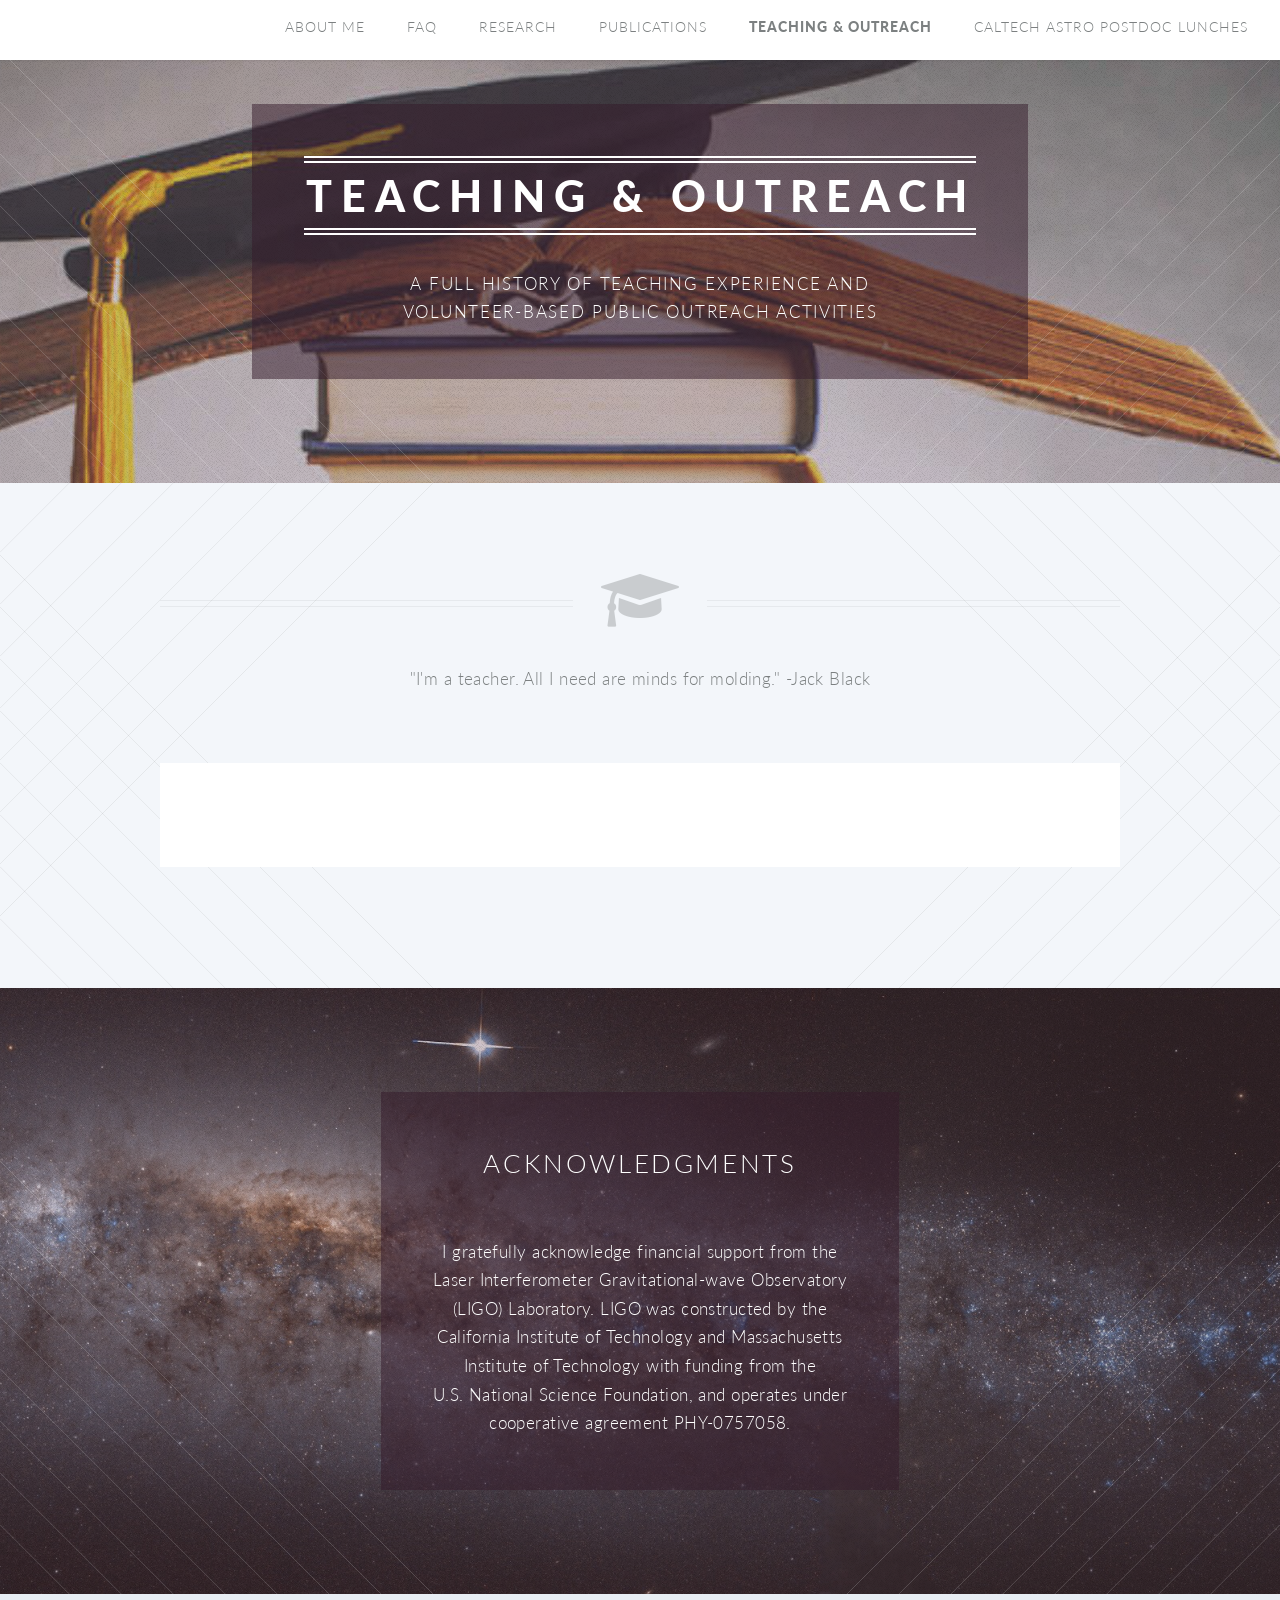
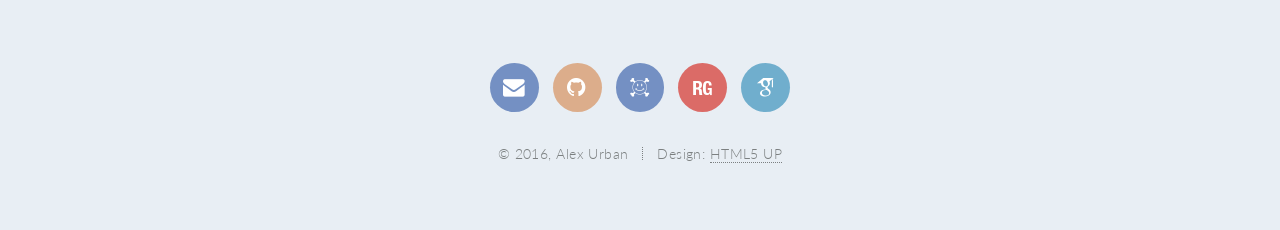
==== cv.html @ 31d5a5d3 "Renaming CV tab to Teaching & Outreach; a few other minor edits" ====
<!DOCTYPE HTML>
<!--
Twenty by HTML5 UP
html5up.net | @n33co
Free for personal and commercial use under the CCA 3.0 license (html5up.net/license)
-->
<html>
<head>
	<title>Alex L. Urban</title>
	<meta http-equiv="content-type" content="text/html; charset=utf-8" />
	<meta name="description" content="" />
	<meta name="keywords" content="" />
	<!--[if lte IE 8]><script src="css/ie/html5shiv.js"></script><![endif]-->
	<script src="js/jquery.min.js"></script>
	<script src="js/jquery.dropotron.min.js"></script>
	<script src="js/jquery.scrolly.min.js"></script>
	<script src="js/jquery.scrollgress.min.js"></script>
	<script src="js/skel.min.js"></script>
	<script src="js/skel-layers.min.js"></script>
	<script src="js/init.js"></script>
	<script src="js/main.js"></script>
	<script src="js/modernizr.js"></script>
	<noscript>
		<link rel="stylesheet" href="css/skel.css" />
		<link rel="stylesheet" href="css/style.css" />
		<link rel="stylesheet" href="css/style-wide.css" />
		<link rel="stylesheet" href="css/style-noscript.css" />
	</noscript>
<!--[if lte IE 8]><link rel="stylesheet" href="css/ie/v8.css" /><![endif]-->
<!--[if lte IE 9]><link rel="stylesheet" href="css/ie/v9.css" /><![endif]-->
</head>
<body class="index">

	<!-- Header -->
	<header id="header" style="height: 60px" class="alt">
	<!-- <h1 id="logo"><a href="index.html">Twenty <span>by HTML5 UP</span></a></h1>-->
	<!-- <h1 id="logo"><a href="index.html">Dr. Stephen Taylor</a></h1> -->

		<nav id="nav">
			<ul>
				<li><a href="index.html">About Me</a></li>
				<li><a href="faq.html">FAQ</a></li>
				<li><a href="research.html">Research</a></li>
				<li><a href="publications.html">Publications</a></li>
				<li class="current"><a href="cv.html">Teaching & Outreach</a></li>
				<li><a href="postdoclunch.html">Caltech Astro Postdoc Lunches</a></li>
			</ul>
		</nav>
	</header>

	<!-- Banner -->
	<section id="banner_cv">
		<div class="inner">
			<header>
				<h2>Teaching & Outreach</h2>
			</header>
            <br>
			<p>A full history of teaching experience and</p>
            <p>volunteer-based public outreach activities</p>
		</div>
	</section>


	<article id="main">
		<header class="special container">
			<span class="icon fa-graduation-cap"></span>
			<p><i>"I'm a teacher. All I need are minds for molding."</i> -Jack Black</p>
			<!--<p>A PDF copy of my CV can be downloaded below.</p>-->
		</header>
		
		<section class="wrapper style4 container">
			<div class="content">
			</div>
		</section>
	</article>


	<!-- <section class="wrapper style4 special container"> -->
	<!-- <div class="row 100%"> -->
	<section id="banner">
		<div class="inner">
			<h2>Acknowledgments</h2>
			<br> I gratefully acknowledge financial support from the
			<br> Laser Interferometer Gravitational-wave Observatory
			<br> (LIGO) Laboratory. LIGO was constructed by the
			<br> California Institute of Technology and Massachusetts
			<br> Institute of Technology with funding from the 
			<br> U.S. National Science Foundation, and operates under
			<br> cooperative agreement PHY-0757058.
		</div>
	</section>


	<!-- Footer -->
	<footer id="footer">

		<ul class="icons">
			<li><a
				href="mailto:aurban@ligo.caltech.edu"
				class="icon circle fa-envelope"><span class="label">Email</span></a></li>

			<li><a
				href="https://github.com/alurban"
				class="icon circle fa-github"><span class="label">Github</span></a></li>

			<li><a
				href="http://arxiv.org/find/all/1/OR+OR+au:+urban_alex_l+au:+urban_a_l+au:+urban_alex/0/1/0/all/0/1"
				class="icon2 circle ai-arxiv"><span class="label">arXiv</span></a></li>

			<li><a
				href="https://www.researchgate.net/profile/Alex_Urban2"
				class="icon2 circle ai-researchgate"><span
				class="label">Research Gate</span></a></li>

			<li><a
				href="https://scholar.google.com/scholar?q=Urban%2C+Alex+L.%3B+LIGO%3B+iPTF14yb&btnG=&hl=en&as_sdt=0%2C5"
				class="icon2 circle ai-google-scholar"><span
				class="label">Google Scholar</span></a></li>

		</ul>

		<ul class="copyright">
			<li>&copy; 2016, Alex Urban</li><li>Design: <a href="http://html5up.net">HTML5 UP</a></li>
		</ul>

	</footer>

</body>
</html>
---- css/skel.css ----
/* Resets (http://meyerweb.com/eric/tools/css/reset/ | v2.0 | 20110126 | License: none (public domain)) */

	html,body,div,span,applet,object,iframe,h1,h2,h3,h4,h5,h6,p,blockquote,pre,a,abbr,acronym,address,big,cite,code,del,dfn,em,img,ins,kbd,q,s,samp,small,strike,strong,sub,sup,tt,var,b,u,i,center,dl,dt,dd,ol,ul,li,fieldset,form,label,legend,table,caption,tbody,tfoot,thead,tr,th,td,article,aside,canvas,details,embed,figure,figcaption,footer,header,hgroup,menu,nav,output,ruby,section,summary,time,mark,audio,video{margin:0;padding:0;border:0;font-size:100%;font:inherit;vertical-align:baseline;}article,aside,details,figcaption,figure,footer,header,hgroup,menu,nav,section{display:block;}body{line-height:1;}ol,ul{list-style:none;}blockquote,q{quotes:none;}blockquote:before,blockquote:after,q:before,q:after{content:'';content:none;}table{border-collapse:collapse;border-spacing:0;}body{-webkit-text-size-adjust:none}

/* Box Model */

	*, *:before, *:after {
		-moz-box-sizing: border-box;
		-webkit-box-sizing: border-box;
		box-sizing: border-box;
	}

/* Container */

	.container {
		margin-left: auto;
		margin-right: auto;

		/* width: (containers) */
		width: 1200px;
	}

	/* Modifiers */

		/* 125% */
			.container.\31 25\25 {
				width: 100%;

				/* max-width: (containers * 1.25) */
				max-width: 1500px;

				/* min-width: (containers) */
				min-width: 1200px;
			}

		/* 75% */
			.container.\37 5\25 {

				/* width: (containers * 0.75) */
				width: 900px;

			}

		/* 50% */
			.container.\35 0\25 {

				/* width: (containers * 0.50) */
				width: 600px;

			}

		/* 25% */
			.container.\32 5\25 {

				/* width: (containers * 0.25) */
				width: 300px;

			}

/* Grid */

	.row {
		border-bottom: solid 1px transparent;
	}

	.row > * {
		float: left;
	}

	.row:after, .row:before {
		content: '';
		display: block;
		clear: both;
		height: 0;
	}

	.row.uniform > * > :first-child {
		margin-top: 0;
	}

	.row.uniform > * > :last-child {
		margin-bottom: 0;
	}

	/* Gutters */

		/* Normal */

			.row > * {
				/* padding: (gutters.horizontal) 0 0 (gutters.vertical) */
				padding: 40px 0 0 40px;
			}

			.row {
				/* margin: -(gutters.horizontal) 0 -1px -(gutters.vertical) */
				margin: -40px 0 -1px -40px;
			}

			.row.uniform > * {
				/* padding: (gutters.vertical) 0 0 (gutters.vertical) */
				padding: 40px 0 0 40px;
			}

			.row.uniform {
				/* margin: -(gutters.vertical) 0 -1px -(gutters.vertical) */
				margin: -40px 0 -1px -40px;
			}

		/* 200% */

			.row.\32 00\25 > * {
				/* padding: (gutters.horizontal) 0 0 (gutters.vertical) */
				padding: 80px 0 0 80px;
			}

			.row.\32 00\25 {
				/* margin: -(gutters.horizontal) 0 -1px -(gutters.vertical) */
				margin: -80px 0 -1px -80px;
			}

			.row.uniform.\32 00\25 > * {
				/* padding: (gutters.vertical) 0 0 (gutters.vertical) */
				padding: 80px 0 0 80px;
			}

			.row.uniform.\32 00\25 {
				/* margin: -(gutters.vertical) 0 -1px -(gutters.vertical) */
				margin: -80px 0 -1px -80px;
			}

		/* 150% */

			.row.\31 50\25 > * {
				/* padding: (gutters.horizontal) 0 0 (gutters.vertical) */
				padding: 60px 0 0 60px;
			}

			.row.\31 50\25 {
				/* margin: -(gutters.horizontal) 0 -1px -(gutters.vertical) */
				margin: -60px 0 -1px -60px;
			}

			.row.uniform.\31 50\25 > * {
				/* padding: (gutters.vertical) 0 0 (gutters.vertical) */
				padding: 60px 0 0 60px;
			}

			.row.uniform.\31 50\25 {
				/* margin: -(gutters.vertical) 0 -1px -(gutters.vertical) */
				margin: -60px 0 -1px -60px;
			}

		/* 50% */

			.row.\35 0\25 > * {
				/* padding: (gutters.horizontal) 0 0 (gutters.vertical) */
				padding: 20px 0 0 20px;
			}

			.row.\35 0\25 {
				/* margin: -(gutters.horizontal) 0 -1px -(gutters.vertical) */
				margin: -20px 0 -1px -20px;
			}

			.row.uniform.\35 0\25 > * {
				/* padding: (gutters.vertical) 0 0 (gutters.vertical) */
				padding: 20px 0 0 20px;
			}

			.row.uniform.\35 0\25 {
				/* margin: -(gutters.vertical) 0 -1px -(gutters.vertical) */
				margin: -20px 0 -1px -20px;
			}

		/* 25% */

			.row.\32 5\25 > * {
				/* padding: (gutters.horizontal) 0 0 (gutters.vertical) */
				padding: 10px 0 0 10px;
			}

			.row.\32 5\25 {
				/* margin: -(gutters.horizontal) 0 -1px -(gutters.vertical) */
				margin: -10px 0 -1px -10px;
			}

			.row.uniform.\32 5\25 > * {
				/* padding: (gutters.vertical) 0 0 (gutters.vertical) */
				padding: 10px 0 0 10px;
			}

			.row.uniform.\32 5\25 {
				/* margin: -(gutters.vertical) 0 -1px -(gutters.vertical) */
				margin: -10px 0 -1px -10px;
			}

		/* 0% */

			.row.\30 \25 > * {
				padding: 0;
			}

			.row.\30 \25 {
				margin: 0 0 -1px 0;
			}

	/* Cells */

		.\31 2u, .\31 2u\24 { width: 100%; clear: none; margin-left: 0; }
		.\31 1u, .\31 1u\24 { width: 91.6666666667%; clear: none; margin-left: 0; }
		.\31 0u, .\31 0u\24 { width: 83.3333333333%; clear: none; margin-left: 0; }
		.\39 u, .\39 u\24 { width: 75%; clear: none; margin-left: 0; }
		.\38 u, .\38 u\24 { width: 66.6666666667%; clear: none; margin-left: 0; }
		.\37 u, .\37 u\24 { width: 58.3333333333%; clear: none; margin-left: 0; }
		.\36 u, .\36 u\24 { width: 50%; clear: none; margin-left: 0; }
		.\35 u, .\35 u\24 { width: 41.6666666667%; clear: none; margin-left: 0; }
		.\34 u, .\34 u\24 { width: 33.3333333333%; clear: none; margin-left: 0; }
		.\33 u, .\33 u\24 { width: 25%; clear: none; margin-left: 0; }
		.\32 u, .\32 u\24 { width: 16.6666666667%; clear: none; margin-left: 0; }
		.\31 u, .\31 u\24 { width: 8.3333333333%; clear: none; margin-left: 0; }

		.\31 2u\24 + *,
		.\31 1u\24 + *,
		.\31 0u\24 + *,
		.\39 u\24 + *,
		.\38 u\24 + *,
		.\37 u\24 + *,
		.\36 u\24 + *,
		.\35 u\24 + *,
		.\34 u\24 + *,
		.\33 u\24 + *,
		.\32 u\24 + *,
		.\31 u\24 + * {
			clear: left;
		}

		.\-11u { margin-left: 91.6666666667% }
		.\-10u { margin-left: 83.3333333333% }
		.\-9u { margin-left: 75% }
		.\-8u { margin-left: 66.6666666667% }
		.\-7u { margin-left: 58.3333333333% }
		.\-6u { margin-left: 50% }
		.\-5u { margin-left: 41.6666666667% }
		.\-4u { margin-left: 33.3333333333% }
		.\-3u { margin-left: 25% }
		.\-2u { margin-left: 16.6666666667% }
		.\-1u { margin-left: 8.3333333333% }
---- css/style.css ----
@import url("academicons.css");
@import url("font-awesome.min.css");
@import url("http://fonts.googleapis.com/css?family=Lato:300,400,900");

/*
	Twenty by HTML5 UP
	html5up.net | @n33co
	Free for personal and commercial use under the CCA 3.0 license (html5up.net/license)
*/

/* Basic */

	body, #skel-layers-wrapper {
		background: #f3f6fa;
	}

	body.is-loading * {
		-moz-animation: none !important;
		-webkit-animation: none !important;
		-o-animation: none !important;
		-ms-animation: none !important;
		animation: none !important;
		-moz-transition: none !important;
		-webkit-transition: none !important;
		-o-transition: none !important;
		-ms-transition: none !important;
		transition: none !important;
	}

	body, input, select, textarea {
		color: #7c8081;
		font-family: 'Lato', sans-serif;
		font-size: 15pt;
		font-weight: 300;
		letter-spacing: 0.025em;
		line-height: 1.75em;
	}

	a {
		-moz-transition: color 0.2s ease-in-out, border-color 0.2s ease-in-out, background-color 0.2s ease-in-out;
		-webkit-transition: color 0.2s ease-in-out, border-color 0.2s ease-in-out, background-color 0.2s ease-in-out;
		-o-transition: color 0.2s ease-in-out, border-color 0.2s ease-in-out, background-color 0.2s ease-in-out;
		-ms-transition: color 0.2s ease-in-out, border-color 0.2s ease-in-out, background-color 0.2s ease-in-out;
		transition: color 0.2s ease-in-out, border-color 0.2s ease-in-out, background-color 0.2s ease-in-out;
		/*color: #3fb1a3;*/
		color: inherit;
		text-decoration: none;
		border-bottom: dotted 1px;
	}

		a:hover {
			border-bottom-color: transparent;
		}
                .dark a
                {
                        color: #fff;
                        border-bottom-color: rgba(255,255,255,0.5);
                }

                        .dark a:hover
                        {
                                border-bottom-color: rgba(255,255,255,0);
                        }


	strong, b {
		font-weight: 400;
		color: inherit;
	}

                .dark strong, .dark b
                {
                        color: #fff;
                        color: rgba(255,255,255,0.85);
                }


	p, ul, ol, dl, table, blockquote {
		margin: 0 0 2em 0;
	}

	h1, h2, h3, h4, h5, h6 {
		color: inherit;
		font-weight: 300;
		line-height: 1.75em;
		margin-bottom: 1em;
		text-transform: uppercase;
	}

		h1 a, h2 a, h3 a, h4 a, h5 a, h6 a {
			color: inherit;
			text-decoration: none;
			border: 0;
		}
                .dark h1,
                .dark h2,
                .dark h3,
                .dark h4,
                .dark h5,
                .dark h6
                {
                        color: #fff;
                }


	h2 {
		font-size: 1.5em;
		letter-spacing: 0.1em;
	}

	h3 {
		font-size: 1.15em;
		letter-spacing: 0.025em;
	}

	sub {
		font-size: 0.8em;
		position: relative;
		top: 0.5em;
	}

	sup {
		font-size: 0.8em;
		position: relative;
		top: -0.5em;
	}

	hr {
		border-top: solid 1px rgba(124, 128, 129, 0.2);
		border: 0;
		margin-bottom: 1.5em;
	}


                .dark hr
                {
                        border-top-color: rgba(255,255,255,0.5);
                }



	blockquote {
		border-left: solid 0.5em rgba(124, 128, 129, 0.2);
		font-style: italic;
		padding: 1em 0 1em 2em;
	}

                .dark blockquote
                {
                        border-left-color: rgba(255,255,255,0.5);
                }


/* Section/Article */

	section.special, article.special {
		text-align: center;
	}

	header.major {
		padding-bottom: 2em;
	}

	header.special {
		margin-bottom: 5em;
		padding-top: 7em;
		position: relative;
		text-align: center;
	}

		header.special:before, header.special:after {
			border-bottom: solid 1.5px;
			border-top: solid 1.5px;
			content: '';
			height: 7px;
			opacity: 0.1;
			position: absolute;
			top: 1.75em;
			width: 43%;
		}

		header.special:before {
			left: 0;
		}

		header.special:after {
			right: 0;
		}

		header.special h2 {
			margin-bottom: 0;
		}

		header.special h2 + p {
			margin-bottom: 0;
			padding-top: 1.5em;
		}

		header.special .icon {
			cursor: default;
			height: 7em;
			left: 0;
			position: absolute;
			text-align: center;
			top: 1em;
			width: 100%;
		}

			header.special .icon:before {
				font-size: 3.5em;
				opacity: 0.35;
			}

	footer > :last-child {
		margin-bottom: 0;
	}

	footer.major {
		padding-top: 3em;
	}
 .featured
        {
                text-align: center;
        }

                .featured p
                {
                        text-align: center;
                }

/* Form */

	input[type="text"],
	input[type="password"],
	input[type="email"],
	textarea {
		-moz-transition: background-color 0.2s ease-in-out, border-color 0.2s ease-in-out;
		-webkit-transition: background-color 0.2s ease-in-out, border-color 0.2s ease-in-out;
		-o-transition: background-color 0.2s ease-in-out, border-color 0.2s ease-in-out;
		-ms-transition: background-color 0.2s ease-in-out, border-color 0.2s ease-in-out;
		transition: background-color 0.2s ease-in-out, border-color 0.2s ease-in-out;
		-moz-appearance: none;
		-webkit-appearance: none;
		-o-appearance: none;
		-ms-appearance: none;
		appearance: none;
		background: none;
		border: solid 1px rgba(124, 128, 129, 0.2);
		color: inherit;
		display: block;
		padding: 0.75em;
		text-decoration: none;
		width: 100%;
		outline: 0;
	}

		input[type="text"]:focus,
		input[type="password"]:focus,
		input[type="email"]:focus,
		textarea:focus {
			border-color: #83d3c9;
		}

	input[type="text"],
	input[type="password"],
	input[type="email"] {
		line-height: 1em;
	}

	::-webkit-input-placeholder {
		color: inherit;
		opacity: 0.5;
		position: relative;
		top: 3px;
	}

	:-moz-placeholder {
		color: inherit;
		opacity: 0.5;
	}

	::-moz-placeholder {
		color: inherit;
		opacity: 0.5;
	}

	:-ms-input-placeholder {
		color: inherit;
		opacity: 0.5;
	}

	.formerize-placeholder {
		color: rgba(124, 128, 129, 0.5) !important;
	}

                .dark form
                {
                }

                        .dark form input[type="text"],
                        .dark form input[type="email"],
                        .dark form input[type="password"],
                        .dark form select,
                        .dark form .select,
                        .dark form textarea
                        {
                                background: none;
                                box-shadow: inset 0 0 0 1px rgba(255,255,255,0.5);
                                color: #fff;
                        }

                                .dark form input[type="text"]:focus,
                                .dark form input[type="email"]:focus,
                                .dark form input[type="password"]:focus,
                                .dark form select:focus,
                                .dark form .select.focus,
                                .dark form textarea:focus
                                {
                                        background: rgba(255,255,255,0.1);
                                        box-shadow: inset 0 0 0 1px #fff;
                                }

                        .dark form .formerize-placeholder { color: #aaa !important; color: rgba(255,255,255,0.85) !important; }
                        .dark form ::-webkit-input-placeholder { color: rgba(255,255,255,0.85) !important; }
                        .dark form :-moz-placeholder { color: rgba(255,255,255,0.85) !important; }
                        .dark form ::-moz-placeholder { color: rgba(255,255,255,0.85) !important; }
                        .dark form :-ms-input-placeholder { color: rgba(255,255,255,0.85) !important; }

/* Image */

	.image {
		border: 0;
		display: inline-block;
		position: relative;
	}

		.image:before {
			background: url("../images/overlay.png");
			content: '';
			height: 100%;
			left: 0;
			position: absolute;
			top: 0;
			width: 100%;
		}


		.image.fit {
			display: block;
		}

			.image.fit img {
				display: block;
				width: 50%;
			}

		.image.featured {
			display: block;
			margin: 0.5em 0 2em 0;
		}

			.image.featured img {
				display: block;
				width: 100%;
			}
               .image.icon {
                        -moz-perspective: 500px;
                        -webkit-perspective: 500px;
                        -o-perspective: 500px;
                        -ms-perspective: 500px;
                        perspective: 500px;
                }

                        .image.icon:before {
                                color: #fff;
                                font-size: 6em;
                                height: 1em;
                                left: 50%;
                                line-height: 1em;
                                margin: -0.5em 0 0 -0.5em;
                                position: absolute;
                                text-align: center;
                                top: 50%;
                                width: 1em;
                                z-index: 1;
                        }

                        .image.icon:hover:before {
                                -moz-transform: translateZ(1em);
                                -webkit-transform: translateZ(1em);
                                -o-transform: translateZ(1em);
                                -ms-transform: translateZ(1em);
                                transform: translateZ(1em);
                        }

                        .image.icon:hover:after {
                                opacity: 1;
                        }
        span.image.icon {
                cursor: default;
        }



/* Icon */

	.icon {
		position: relative;
	}

		.icon:before {
			-moz-osx-font-smoothing: grayscale;
			-webkit-font-smoothing: antialiased;
			font-family: FontAwesome;
			font-style: normal;
			font-weight: normal;
			text-transform: none !important;
		}

		.icon.circle {
			-moz-transition: all 0.2s ease-in-out;
			-webkit-transition: all 0.2s ease-in-out;
			-o-transition: all 0.2s ease-in-out;
			-ms-transition: all 0.2s ease-in-out;
			transition: all 0.2s ease-in-out;
			border: 0;
			border-radius: 100%;
			display: inline-block;
			font-size: 1.25em;
			height: 2.25em;
			left: 0;
			line-height: 2.25em;
			text-align: center;
			text-decoration: none;
			top: 0;
			width: 2.25em;
		}

			.icon.circle:hover {
				top: -0.2em;
			}

			.icon.circle.fa-envelope {
				background: #7490c3;
				color: white;
			}

				.icon.circle.fa-envelope:hover {
					background: #829bc9;
				}

			.icon.circle.fa-twitter {
				background: #70aecd;
				color: white;
			}

				.icon.circle.fa-twitter:hover {
					background: #7fb7d2;
				}

			.icon.circle.fa-facebook {
				background: #7490c3;
				color: white;
			}

				.icon.circle.fa-facebook:hover {
					background: #829bc9;
				}

			.icon.circle.fa-google-plus {
				background: #db6b67;
				color: white;
			}

				.icon.circle.fa-google-plus:hover {
					background: #df7b77;
				}

			.icon.circle.fa-github {
				background: #dcad8b;
				color: white;
			}

				.icon.circle.fa-github:hover {
					background: #e1b89b;
				}

			.icon.circle.fa-dribbble {
				background: #da83ae;
				color: white;
			}

				.icon.circle.fa-dribbble:hover {
					background: #df93b8;
				}

				.icon.circle.fa-linkedin {
					background: #da83ae;
					color: white;
				}

				.icon.circle.fa-linkedin:hover {
					background: #df93b8;
				}

		/*.icon.featured {
			cursor: default;
			display: block;
			margin: 0 0 1.5em 0;
			opacity: 0.35;
			text-align: center;
		}

			.icon.featured:before {
				font-size: 5em;
				line-height: 1em;
			}
*/

.iconhead {
	position: relative;
}

	.iconhead:before {
		-moz-osx-font-smoothing: grayscale;
		-webkit-font-smoothing: antialiased;
		font-family: FontAwesome;
		font-style: normal;
		font-weight: normal;
		text-transform: none !important;
	}

	.iconhead.circle {
		-moz-transition: all 0.2s ease-in-out;
		-webkit-transition: all 0.2s ease-in-out;
		-o-transition: all 0.2s ease-in-out;
		-ms-transition: all 0.2s ease-in-out;
		transition: all 0.2s ease-in-out;
		border: 0;
		border-radius: 100%;
		display: inline-block;
		font-size: 1.25em;
		height: 2.25em;
		left: 0;
		line-height: 2.25em;
		text-align: center;
		text-decoration: none;
		top: 0;
		width: 2.25em;
	}

	.iconhead.circle.fa-envelope {
		background: #A8A8A8;
		color: white;
	}

		.iconhead.circle.fa-envelope:hover {
			background: #A8A8A8;
		}

		.iconhead.circle:hover {
			top: -0.2em;
		}

		.iconhead.circle.fa-twitter {
			background: #A8A8A8;
			color: white;
		}

			.iconhead.circle.fa-twitter:hover {
				background: #A8A8A8;
			}

		.iconhead.circle.fa-facebook {
			background: #A8A8A8;
			color: white;
		}

			.iconhead.circle.fa-facebook:hover {
				background: #A8A8A8;
			}

		.iconhead.circle.fa-google-plus {
			background: #A8A8A8;
			color: white;
		}

			.iconhead.circle.fa-google-plus:hover {
				background: #A8A8A8;
			}

		.iconhead.circle.fa-github {
			background: #A8A8A8;
			color: white;
		}

			.iconhead.circle.fa-github:hover {
				background: #A8A8A8;
			}

		.iconhead.circle.fa-dribbble {
			background: #A8A8A8;
			color: white;
		}

			.iconhead.circle.fa-dribbble:hover {
				background: #A8A8A8;
			}

			.iconhead.circle.fa-linkedin {
				background: #A8A8A8;
				color: white;
			}

			.iconhead.circle.fa-linkedin:hover {
				background: #A8A8A8;
			}


.icon2 {
	position: relative;
}

	.icon2:before {
		-moz-osx-font-smoothing: grayscale;
		-webkit-font-smoothing: antialiased;
		font-family: Academicons;
		font-style: normal;
		font-weight: normal;
		text-transform: none !important;
	}

	.icon2.circle {
		-moz-transition: all 0.2s ease-in-out;
		-webkit-transition: all 0.2s ease-in-out;
		-o-transition: all 0.2s ease-in-out;
		-ms-transition: all 0.2s ease-in-out;
		transition: all 0.2s ease-in-out;
		border: 0;
		border-radius: 100%;
		display: inline-block;
		font-size: 1.25em;
		height: 2.25em;
		left: 0;
		line-height: 2.25em;
		text-align: center;
		text-decoration: none;
		top: 0;
		width: 2.25em;
	}

		.icon2.circle:hover {
			top: -0.2em;
		}

		.icon2.circle.ai-arxiv {
			background: #7490c3;
			color: white;
		}

		.icon2.circle.ai-arxiv:hover {
			background: #829bc9;
		}

		.icon2.circle.ai-researchgate {
			background: #db6b67;
			color: white;
		}

		.icon2.circle.ai-researchgate:hover {
			background: #df7b77;
		}

		.icon2.circle.ai-google-scholar {
			background: #70aecd;
			color: white;
		}

		.icon2.circle.ai-google-scholar:hover {
			background: #7490c3;
		}


		.icon2head {
			position: relative;
		}

			.icon2head:before {
				-moz-osx-font-smoothing: grayscale;
				-webkit-font-smoothing: antialiased;
				font-family: Academicons;
				font-style: normal;
				font-weight: normal;
				text-transform: none !important;
			}

			.icon2head.circle {
				-moz-transition: all 0.2s ease-in-out;
				-webkit-transition: all 0.2s ease-in-out;
				-o-transition: all 0.2s ease-in-out;
				-ms-transition: all 0.2s ease-in-out;
				transition: all 0.2s ease-in-out;
				border: 0;
				border-radius: 100%;
				display: inline-block;
				font-size: 1.25em;
				height: 2.25em;
				left: 0;
				line-height: 2.25em;
				text-align: center;
				text-decoration: none;
				top: 0;
				width: 2.25em;
			}

				.icon2head.circle:hover {
					top: -0.2em;
				}

				.icon2head.circle.ai-arxiv {
					background: #A8A8A8;
					color: white;
				}

				.icon2head.circle.ai-arxiv:hover {
					background: #A8A8A8;
				}

				.icon2head.circle.ai-researchgate {
					background: #A8A8A8;
					color: white;
				}

				.icon2head.circle.ai-researchgate:hover {
					background: #A8A8A8;
				}

				.icon2head.circle.ai-google-scholar {
					background: #A8A8A8;
					color: white;
				}

				.icon2head.circle.ai-google-scholar:hover {
					background: #A8A8A8;
				}


.icon > .label {
	display: none;
}

.iconhead > .label {
	display: none;
}

.icon2 > .label {
	display: none;
}

.icon2head > .label {
	display: none;
}

        /* Feature Icon */

                .feature-icon
                {
                        display: inline-block;
                        position: relative;
                        padding-bottom: 5em;
                        margin-bottom: 2.75em;
                        cursor: default;
                }

                        .feature-icon .icon
                        {
                                display: inline-block;
                                width: 2em;
                                height: 2em;
                                font-size: 4.5em;
                                border-radius: 100%;
                                box-shadow: inset 0 0 0 1px #666;
                                color: #666;
                                line-height: 2.1em;
                        }

                        .feature-icon:before
                        {
                                content: '';
                                background: #666;
                                position: absolute;
                                bottom: 0;
                                left: 50%;
                                margin-left: -0.325em;
                                width: 0.65em;
                                height: 0.65em;
                                display: block;
                                border-radius: 100%;
                        }
                        .feature-icon:after
                        {
                                content: '';
                                position: absolute;
                                left: 50%;
                                bottom: 0.65em;
                                width: 1px;
                                height: 4.35em;
                                background: #666;
                                margin-left: -0.5px;
                        }

                        .dark .feature-icon
                        {
                        }

                                .dark .feature-icon .icon
                                {
                                        background: rgba(255,255,255,0.15);
                                        box-shadow: inset 0 0 0 1px rgba(255,255,255,0.5);
                                        color: #fff;
                                }

                                .dark .feature-icon:before
                                {
                                        background: rgba(255,255,255,0.5);
                                }

                                .dark .feature-icon:after
                                {
                                        background: rgba(255,255,255,0.5);
                                }




/* Feature Image */

                .feature-image
                {
                        display: inline-block;
                        position: relative;
                        padding-bottom: 0.1em;
                        margin-bottom: 0.1em;
                        cursor: default;
                }

                        .feature-image .image
                        {
                                display: inline-block;
                                width: 3em;
                                height: 3em;
                                /*font-size: 4.5em;*/
                                border-radius: 100%;
                                box-shadow: inset 0 0 0 1px #666;
                                color: #666;
                        }

                        /* .feature-image:before
                        {
                                content: '';
                                background: #666;
                                position: absolute;
                                bottom: 0;
                                left: 20%;
                                margin-left: -0.325em;
                                width: 0.65em;
                                height: 0.65em;
                                display: block;
                                border-radius: 100%;
                        }

                        .feature-image:after
                        {
                                content: '';
                                position: absolute;
                                left: 20%;
                                bottom: 0.65em;
                                width: 1px;
                                height: 0.35em;
                                background: #666;
                                margin-left: -0.5px;
                        }*/
                        .dark .feature-image
                        {
                        }

                                .dark .feature-image .image
                                {
                                        background: rgba(255,255,255,0.15);
                                        box-shadow: inset 0 0 0 1px rgba(255,255,255,0.5);
                                        color: #fff;
                                }

                                .dark .feature-image:before
                                {
                                        background: rgba(255,255,255,0.5);
                                }

                                .dark .feature-mage:after
                                {
                                        background: rgba(255,255,255,0.5);
                                }



/* Feature */

        .feature {
                position: relative;
                height: 20em;
        }

                .feature:after {
                        clear: both;
                        content: '';
                        display: block;
                }

                .feature h3, .feature h4, .feature h5, .feature h6 {
                        text-align: inherit;
                }

                .feature .image {
                        display: inline-block;
                        height: 100%;
                        overflow: hidden;
                        position: relative;
                        width: 50%;
                }

                        .feature .image img {
                                display: block;
                                min-height: 100%;
                                min-width: 100%;
                                position: absolute;
                        }

                .feature:before {
                        background: blue;
                        content: '';
                        display: inline-block;
                        height: 100%;
                        vertical-align: middle;
                }
                .feature .content {
                        display: inline-block;
                        padding: 3.5em;
                        vertical-align: middle;
                        width: 48%;
                }

                        .feature .content h3 {
                                margin-bottom: 0.5em;
                        }

                        .feature .content :last-child {
                                margin: 0;
                        }

                .feature.left {
                        text-align: left;
                }

                        .feature.left .image {
                                float: left;
                        }

                                .feature.left .image img {
                                        right: 0;
                                        top: 0;
                                }

                        .feature.left .content {
                                padding-right: 0;
                        }

                .feature.right {
                        text-align: right;
                }

                        .feature.right .image {
                                float: right;
                        }

                                .feature.right .image img {
                                        left: 0;
                                        top: 0;
                                }
                        .feature.right .content {
                                padding-left: 0;
                        }

                .feature.long .content {
                        padding-top: 0;
                }


        /* Dark */

                .dark
                {
                        color: #aaa;
                        color: rgba(255,255,255,0.65);
                }


/* List */

	ol.default {
		list-style: decimal;
		padding-left: 1.25em;
	}

		ol.default li {
			padding-left: 0.25em;
		}

	ul.default {
		list-style: disc;
		padding-left: 1em;
	}

		ul.default li {
			padding-left: 0.5em;
		}

	ul.icons {
		cursor: default;
	}

		ul.icons li {
			display: inline-block;
			line-height: 1em;
			padding-left: 0.5em;
		}

			ul.icons li:first-child {
				padding-left: 0;
			}

	ul.featured-icons {
		cursor: default;
		margin: -0.75em 0 0 0;
		opacity: 0.35;
		overflow: hidden;
		position: relative;
	}

		ul.featured-icons li {
			display: block;
			float: left;
			text-align: center;
			width: 50%;
		}

			ul.featured-icons li .icon {
				display: inline-block;
				font-size: 6.25em;
				height: 1.25em;
				line-height: 1.25em;
				width: 1em;
			}

	ul.buttons {
		cursor: default;
	}

		ul.buttons:last-child {
			margin-bottom: 0;
		}

		ul.buttons li {
			display: inline-block;
			padding: 0 0 0 1.5em;
		}

			ul.buttons li:first-child {
				padding: 0;
			}

		ul.buttons.vertical li {
			display: block;
			padding: 1.5em 0 0 0;
		}

			ul.buttons.vertical li:first-child {
				padding: 0;
			}

/* Table */

	table {
		width: 100%;
	}

		table.default {
			width: 100%;
		}

			table.default tbody tr {
				border-bottom: solid 1px rgba(124, 128, 129, 0.2);
			}

			table.default td {
				padding: 0.5em 1em 0.5em 1em;
			}

			table.default th {
				font-weight: 400;
				padding: 0.5em 1em 0.5em 1em;
				text-align: left;
			}

			table.default thead {
				background: #7c8081;
				color: #fff;
			}

                        .dark table.default
                        {
                        }

                                .dark table.default tbody
                                {
                                }

                                        .dark table.default tbody tr
                                        {
                                                border-color: rgba(255,255,255,0.5);
                                        }

                                        .dark table.default tbody tr:nth-child(2n+2)
                                        {
                                                background: rgba(255,255,255,0.1);
                                        }


/* Button */

	input[type="button"],
	input[type="submit"],
	input[type="reset"],
	.button {
		-moz-appearance: none;
		-webkit-appearance: none;
		-o-appearance: none;
		-ms-appearance: none;
		appearance: none;
		-moz-transition: color 0.2s ease-in-out, border-color 0.2s ease-in-out, background-color 0.2s ease-in-out;
		-webkit-transition: color 0.2s ease-in-out, border-color 0.2s ease-in-out, background-color 0.2s ease-in-out;
		-o-transition: color 0.2s ease-in-out, border-color 0.2s ease-in-out, background-color 0.2s ease-in-out;
		-ms-transition: color 0.2s ease-in-out, border-color 0.2s ease-in-out, background-color 0.2s ease-in-out;
		transition: color 0.2s ease-in-out, border-color 0.2s ease-in-out, background-color 0.2s ease-in-out;
		background: none;
		border: solid 1px;
		color: inherit;
		cursor: pointer;
		display: inline-block;
		font-size: 0.8em;
		font-weight: 900;
		letter-spacing: 2px;
		min-width: 18em;
		padding: 0 0.75em;
		line-height: 3.75em;
		text-align: center;
		text-decoration: none;
		text-transform: uppercase;
	}

		input[type="button"]:hover,
		input[type="submit"]:hover,
		input[type="reset"]:hover,
		.button:hover {
			background: rgba(188, 202, 206, 0.15);
			border-color: inherit;
		}

		input[type="button"].special,
		input[type="submit"].special,
		input[type="reset"].special,
		.button.special {
			background: #83d3c9;
			border-color: #83d3c9;
			color: white !important;
		}

			input[type="button"].special:hover,
			input[type="submit"].special:hover,
			input[type="reset"].special:hover,
			.button.special:hover {
				background: #96dad1 !important;
				border-color: #96dad1 !important;
			}

		input[type="button"].fit,
		input[type="submit"].fit,
		input[type="reset"].fit,
		.button.fit {
			width: 100%;
		}

		input[type="button"].small,
		input[type="submit"].small,
		input[type="reset"].small,
		.button.small {
			font-size: 0.7em;
			min-width: 14em;
			padding: 0.5em 0;
		}
                        .dark input[type="button"],
                        .dark input[type="submit"],
                        .dark input[type="reset"],
                        .dark .button
                        {
                                background: rgba(255,255,255,0.15);
                                box-shadow: inset 0 0 0 1px #fff;
                                color: #fff;
                        }

                                .dark input[type="button"]:hover,
                                .dark input[type="submit"]:hover,
                                .dark input[type="reset"]:hover,
                                .dark .button:hover
                                {
                                        background: rgba(255,255,255,0.25);
                                }

                        .dark input[type="button"].alt,
                        .dark input[type="submit"].alt,
                        .dark input[type="reset"].alt,
                        .dark .button.alt
                        {
                                background: none;
                                box-shadow: inset 0 0 0 1px rgba(255,255,255,0.5);
                        }

                                .dark input[type="button"].alt:hover,
                                .dark input[type="submit"].alt:hover,
                                .dark input[type="reset"].alt:hover,
                                .dark .button.alt:hover
                                {
                                        background: rgba(255,255,255,0.15);
                                        box-shadow: inset 0 0 0 1px #fff;
                                }

/* Wrapper */

	.wrapper {
		margin-bottom: 5em;
		padding: 5em;
	}

		.wrapper.style1 {
			padding: 0;
		}

		.wrapper.style2 {
			background-color: #83d3c9;
			background-image: url("../images/light-bl.svg"), url("../images/light-br.svg");
			background-position: bottom left, bottom right;
			background-repeat: no-repeat, no-repeat;
			background-size: 25em, 25em;
			color: white;
		}

			.wrapper.style2 .button:hover {
				background: rgba(255, 255, 255, 0.15) !important;
			}

			.wrapper.style2 .button.special {
				background: white;
				border-color: white;
				color: #83d3c9 !important;
			}

				.wrapper.style2 .button.special:hover {
					border-color: inherit !important;
					color: white !important;
				}

		.wrapper.style3 {
			background: white;
			color: inherit;
		}

		.wrapper.style4 {
			background: white;
			color: inherit;
			padding: 4em;
		}

/* Header */
	@-moz-keyframes reveal-header { 0% { top: -5em; } 100% { top: 0; } }
	@-webkit-keyframes reveal-header { 0% { top: -5em; } 100% { top: 0; } }
	@-o-keyframes reveal-header { 0% { top: -5em; } 100% { top: 0; } }
	@-ms-keyframes reveal-header { 0% { top: -5em; } 100% { top: 0; } }
	@keyframes reveal-header { 0% { top: -5em; } 100% { top: 0; } }

	#header {
		background: white;
		box-shadow: 0 1px 2px 0 rgba(0, 0, 0, 0.075);
		color: inherit;
		cursor: default;
		font-size: 0.8em;
		left: 0;
		padding: 1em 1.5em;
		position: fixed;
		top: 0;
		width: 100%;
		z-index: 10000;
	}

		#header h1 {
			font-weight: 900;
			margin: 0;
		}

			#header h1 span {
				font-weight: 300;
			}

		#header nav {
			letter-spacing: 0.075em;
			position: absolute;
			right: 1.5em;
			text-transform: uppercase;
			top: 0.75em;
		}

			#header nav ul li {
				display: inline-block;
				margin-left: 1.5em;
			}

				#header nav ul li > ul {
					display: none;
				}

				#header nav ul li a {
					border: solid 1px transparent;
					color: inherit;
					display: inline-block;
					line-height: 1em;
					padding: 0.6em 0.75em;
					text-decoration: none;
				}

				#header nav ul li input[type="button"],
				#header nav ul li input[type="submit"],
				#header nav ul li input[type="reset"],
				#header nav ul li .button {
					font-size: 1em;
					min-width: 0;
					width: auto;
				}

				#header nav ul li.submenu > a:before {
					-moz-osx-font-smoothing: grayscale;
					-webkit-font-smoothing: antialiased;
					font-family: FontAwesome;
					font-style: normal;
					font-weight: normal;
					text-transform: none !important;
				}

				#header nav ul li.submenu > a:before {
					content: '\f107';
					margin-right: 0.65em;
				}

				#header nav ul li.active > a, #header nav ul li:hover > a {
					-moz-transition: all 0.2s ease-in-out;
					-webkit-transition: all 0.2s ease-in-out;
					-o-transition: all 0.2s ease-in-out;
					-ms-transition: all 0.2s ease-in-out;
					transition: all 0.2s ease-in-out;
					background: rgba(188, 202, 206, 0.15);
				}

				#header nav ul li.current > a {
					font-weight: 900;
				}

		#header.reveal {
			-moz-animation: reveal-header 0.5s;
			-webkit-animation: reveal-header 0.5s;
			-o-animation: reveal-header 0.5s;
			-ms-animation: reveal-header 0.5s;
			animation: reveal-header 0.5s;
		}

		#header.alt {
			-moz-animation: none;
			-webkit-animation: none;
			-o-animation: none;
			-ms-animation: none;
			animation: none;
			background: transparent;
			box-shadow: none;
			color: white;
			padding: 2em 2.5em;
			position: absolute;
		}

			#header.alt nav {
				right: 2.5em;
				top: 1.75em;
			}

				#header.alt nav ul li.active > a, #header.alt nav ul li:hover > a {
					border: solid 1px;
				}

/* Dropotron */

	.dropotron {
		background: #fff;
		box-shadow: 0 1px 2px 0 rgba(0, 0, 0, 0.075);
		line-height: 2.25em;
		min-width: 13em;
		padding: 1em 0;
		text-transform: uppercase;
		margin-top: calc(-1em + 1px);
	}

		.dropotron.level-0 {
			font-size: 0.7em;
			font-weight: 400;
			margin-top: 1.5em;
		}

			.dropotron.level-0:before {
				border-bottom: solid 0.5em #fff;
				border-left: solid 0.5em transparent;
				border-right: solid 0.5em transparent;
				content: '';
				left: 0.75em;
				position: absolute;
				top: -0.45em;
			}

		.dropotron > li {
			border-top: solid 1px rgba(124, 128, 129, 0.2);
		}

			.dropotron > li > a {
				-moz-transition: none;
				-webkit-transition: none;
				-o-transition: none;
				-ms-transition: none;
				transition: none;
				color: inherit;
				text-decoration: none;
				padding: 0 1em;
				border: 0;
			}

			.dropotron > li:hover > a {
				background: #83d3c9;
				color: white;
			}

			.dropotron > li:first-child {
				border-top: 0;
			}

/* Banner */
	@-moz-keyframes reveal-banner { 0% { opacity: 0; } 100% { opacity: 1; } }
	@-webkit-keyframes reveal-banner { 0% { opacity: 0; } 100% { opacity: 1; } }
	@-o-keyframes reveal-banner { 0% { opacity: 0; } 100% { opacity: 1; } }
	@-ms-keyframes reveal-banner { 0% { opacity: 0; } 100% { opacity: 1; } }
	@keyframes reveal-banner { 0% { opacity: 0; } 100% { opacity: 1; } }

	#banner {
		background-attachment: scroll, scroll, scroll, fixed;
		background-color: #645862;
		background-image: url("../images/light-bl.svg"), url("../images/light-br.svg"), url("../images/overlay.png"), url("../images/Panorama_of_the_Whale_Galaxy.jpg");
		background-position: bottom left, bottom right, top left, top center;
		background-repeat: no-repeat, no-repeat, repeat, no-repeat;
		background-size: 25em, 25em, auto, cover;
		color: white;
		cursor: default;
		padding: 6em 0;
		text-align: center;
	}

		#banner .inner {
			-moz-animation: reveal-banner 1s 0.25s ease-in-out;
			-webkit-animation: reveal-banner 1s 0.25s ease-in-out;
			-o-animation: reveal-banner 1s 0.25s ease-in-out;
			-ms-animation: reveal-banner 1s 0.25s ease-in-out;
			animation: reveal-banner 1s 0.25s ease-in-out;
			-moz-animation-fill-mode: forwards;
			-webkit-animation-fill-mode: forwards;
			-o-animation-fill-mode: forwards;
			-ms-animation-fill-mode: forwards;
			animation-fill-mode: forwards;
			background: rgba(52, 27, 43, 0.5);
			color: white;
			display: inline-block;
			opacity: 0;
			padding: 3em;
			text-align: center;
		}

			#banner .inner header {
				display: inline-block;
				border-bottom: solid 2px;
				border-top: solid 2px;
				margin: 0 0 2em 0;
				padding: 3px 0 3px 0;
			}

				#banner .inner header h2 {
					border-bottom: solid 2px;
					border-top: solid 2px;
					font-size: 2.5em;
					font-weight: 900;
					letter-spacing: 0.2em;
					margin: 0;
					padding-left: 0.05em;
					position: relative;
					text-transform: uppercase;
				}

			#banner .inner p {
				letter-spacing: 0.1em;
				margin: 0;
				text-transform: uppercase;
			}

				#banner .inner p a {
					color: inherit;
					font-weight: 400;
					text-decoration: none;
				}

			#banner .inner footer {
				margin: 2em 0 0 0;
			}

			/* banner_welcome */
				@-moz-keyframes reveal-banner { 0% { opacity: 0; } 100% { opacity: 1; } }
				@-webkit-keyframes reveal-banner { 0% { opacity: 0; } 100% { opacity: 1; } }
				@-o-keyframes reveal-banner { 0% { opacity: 0; } 100% { opacity: 1; } }
				@-ms-keyframes reveal-banner { 0% { opacity: 0; } 100% { opacity: 1; } }
				@keyframes reveal-banner { 0% { opacity: 0; } 100% { opacity: 1; } }

				#banner_welcome {
					background-attachment: scroll, scroll, scroll, fixed;
					background-color: #645862;
					background-image: url("../images/light-bl.svg"), url("../images/light-br.svg"), url("../images/overlay.png"), url("../images/banner_me.jpg");
					background-position: bottom left, bottom right, top left, top center;
					background-repeat: no-repeat, no-repeat, repeat, no-repeat;
					background-size: 25em, 25em, auto, cover;
					color: white;
					cursor: default;
					padding: 6em 0;
					text-align: right;
				}

					#banner_welcome .inner {
						-moz-animation: reveal-banner 1s 0.25s ease-in-out;
						-webkit-animation: reveal-banner 1s 0.25s ease-in-out;
						-o-animation: reveal-banner 1s 0.25s ease-in-out;
						-ms-animation: reveal-banner 1s 0.25s ease-in-out;
						animation: reveal-banner 1s 0.25s ease-in-out;
						-moz-animation-fill-mode: forwards;
						-webkit-animation-fill-mode: forwards;
						-o-animation-fill-mode: forwards;
						-ms-animation-fill-mode: forwards;
						animation-fill-mode: forwards;
						background: rgba(52, 27, 43, 0.5);
						color: white;
						display: inline-block;
						opacity: 0;
						padding: 3em;
						text-align: center;
					}

						#banner_welcome .inner header {
							display: inline-block;
							border-bottom: solid 2px;
							border-top: solid 2px;
							margin: 0 0 2em 0;
							padding: 3px 0 3px 0;
						}

							#banner_welcome .inner header h2 {
								border-bottom: solid 2px;
								border-top: solid 2px;
								font-size: 2.5em;
								font-weight: 900;
								letter-spacing: 0.2em;
								margin: 0;
								padding-left: 0.05em;
								position: relative;
								text-transform: uppercase;
							}

						#banner_welcome .inner p {
							letter-spacing: 0.1em;
							margin: 0;
							text-transform: uppercase;
						}

							#banner_welcome .inner p a {
								color: inherit;
								font-weight: 400;
								text-decoration: none;
							}

						#banner_welcome .inner footer {
							margin: 2em 0 0 0;
						}

						/* banner_welcome */
							@-moz-keyframes reveal-banner { 0% { opacity: 0; } 100% { opacity: 1; } }
							@-webkit-keyframes reveal-banner { 0% { opacity: 0; } 100% { opacity: 1; } }
							@-o-keyframes reveal-banner { 0% { opacity: 0; } 100% { opacity: 1; } }
							@-ms-keyframes reveal-banner { 0% { opacity: 0; } 100% { opacity: 1; } }
							@keyframes reveal-banner { 0% { opacity: 0; } 100% { opacity: 1; } }

							#banner_twitter {
								background-attachment: scroll, scroll, scroll, fixed;
								background-color: #645862;
								background-image: url("../images/light-bl.svg"), url("../images/light-br.svg"), url("../images/overlay.png"), url("../images/Alex_defense.jpg");
								background-position: bottom left, bottom right, top left, top center;
								background-repeat: no-repeat, no-repeat, repeat, no-repeat;
								background-size: 25em, 25em, auto, cover;
								color: white;
								cursor: default;
								padding: 6em 0;
								text-align: left;
							}

								#banner_twitter .inner {
									-moz-animation: reveal-banner 1s 0.25s ease-in-out;
									-webkit-animation: reveal-banner 1s 0.25s ease-in-out;
									-o-animation: reveal-banner 1s 0.25s ease-in-out;
									-ms-animation: reveal-banner 1s 0.25s ease-in-out;
									animation: reveal-banner 1s 0.25s ease-in-out;
									-moz-animation-fill-mode: forwards;
									-webkit-animation-fill-mode: forwards;
									-o-animation-fill-mode: forwards;
									-ms-animation-fill-mode: forwards;
									animation-fill-mode: forwards;
									background: rgba(52, 27, 43, 0.5);
									color: white;
									display: inline-block;
									opacity: 0;
									padding: 3em;
									text-align: center;
								}

									#banner_twitter .inner header {
										display: inline-block;
										border-bottom: solid 2px;
										border-top: solid 2px;
										margin: 0 0 2em 0;
										padding: 3px 0 3px 0;
									}

										#banner_twitter .inner header h2 {
											border-bottom: solid 2px;
											border-top: solid 2px;
											font-size: 2.5em;
											font-weight: 900;
											letter-spacing: 0.2em;
											margin: 0;
											padding-left: 0.05em;
											position: relative;
											text-transform: uppercase;
										}

									#banner_twitter .inner p {
										letter-spacing: 0.1em;
										margin: 0;
										text-transform: uppercase;
									}

										#banner_twitter .inner p a {
											color: inherit;
											font-weight: 400;
											text-decoration: none;
										}

									#banner_twitter .inner footer {
										margin: 2em 0 0 0;
									}

			/* banner_research */
				@-moz-keyframes reveal-banner { 0% { opacity: 0; } 100% { opacity: 1; } }
				@-webkit-keyframes reveal-banner { 0% { opacity: 0; } 100% { opacity: 1; } }
				@-o-keyframes reveal-banner { 0% { opacity: 0; } 100% { opacity: 1; } }
				@-ms-keyframes reveal-banner { 0% { opacity: 0; } 100% { opacity: 1; } }
				@keyframes reveal-banner { 0% { opacity: 0; } 100% { opacity: 1; } }

				#banner_research {
					background-attachment: scroll, scroll, scroll, fixed;
					background-color: #645862;
					background-image: url("../images/light-bl.svg"), url("../images/light-br.svg"), url("../images/overlay.png"), url("../images/research_clutter.jpg");
					background-position: bottom left, bottom right, top left, top center;
					background-repeat: no-repeat, no-repeat, repeat, no-repeat;
					background-size: 25em, 25em, auto, cover;
					color: white;
					cursor: default;
					padding: 6em 0;
					text-align: center;
				}

					#banner_research .inner {
						-moz-animation: reveal-banner 1s 0.25s ease-in-out;
						-webkit-animation: reveal-banner 1s 0.25s ease-in-out;
						-o-animation: reveal-banner 1s 0.25s ease-in-out;
						-ms-animation: reveal-banner 1s 0.25s ease-in-out;
						animation: reveal-banner 1s 0.25s ease-in-out;
						-moz-animation-fill-mode: forwards;
						-webkit-animation-fill-mode: forwards;
						-o-animation-fill-mode: forwards;
						-ms-animation-fill-mode: forwards;
						animation-fill-mode: forwards;
						background: rgba(52, 27, 43, 0.5);
						color: white;
						display: inline-block;
						opacity: 0;
						padding: 3em;
						text-align: center;
					}

						#banner_research .inner header {
							display: inline-block;
							border-bottom: solid 2px;
							border-top: solid 2px;
							margin: 0 0 2em 0;
							padding: 3px 0 3px 0;
						}

							#banner_research .inner header h2 {
								border-bottom: solid 2px;
								border-top: solid 2px;
								font-size: 2.5em;
								font-weight: 900;
								letter-spacing: 0.2em;
								margin: 0;
								padding-left: 0.05em;
								position: relative;
								text-transform: uppercase;
							}

						#banner_research .inner p {
							letter-spacing: 0.1em;
							margin: 0;
							text-transform: uppercase;
						}

							#banner_research .inner p a {
								color: inherit;
								font-weight: 400;
								text-decoration: none;
							}

						#banner_research .inner footer {
							margin: 2em 0 0 0;
						}

						/* banner_cv */
							@-moz-keyframes reveal-banner { 0% { opacity: 0; } 100% { opacity: 1; } }
							@-webkit-keyframes reveal-banner { 0% { opacity: 0; } 100% { opacity: 1; } }
							@-o-keyframes reveal-banner { 0% { opacity: 0; } 100% { opacity: 1; } }
							@-ms-keyframes reveal-banner { 0% { opacity: 0; } 100% { opacity: 1; } }
							@keyframes reveal-banner { 0% { opacity: 0; } 100% { opacity: 1; } }

							#banner_cv {
								background-attachment: scroll, scroll, scroll, fixed;
								background-color: #645862;
								background-image: url("../images/light-bl.svg"), url("../images/light-br.svg"), url("../images/overlay.png"), url("../images/cv_pic.jpg");
								background-position: bottom left, bottom right, top left, top center;
								background-repeat: no-repeat, no-repeat, repeat, no-repeat;
								background-size: 25em, 25em, auto, cover;
								color: white;
								cursor: default;
								padding: 6em 0;
								text-align: center;
							}

								#banner_cv .inner {
									-moz-animation: reveal-banner 1s 0.25s ease-in-out;
									-webkit-animation: reveal-banner 1s 0.25s ease-in-out;
									-o-animation: reveal-banner 1s 0.25s ease-in-out;
									-ms-animation: reveal-banner 1s 0.25s ease-in-out;
									animation: reveal-banner 1s 0.25s ease-in-out;
									-moz-animation-fill-mode: forwards;
									-webkit-animation-fill-mode: forwards;
									-o-animation-fill-mode: forwards;
									-ms-animation-fill-mode: forwards;
									animation-fill-mode: forwards;
									background: rgba(52, 27, 43, 0.5);
									color: white;
									display: inline-block;
									opacity: 0;
									padding: 3em;
									text-align: center;
								}

									#banner_cv .inner header {
										display: inline-block;
										border-bottom: solid 2px;
										border-top: solid 2px;
										margin: 0 0 2em 0;
										padding: 3px 0 3px 0;
									}

										#banner_cv .inner header h2 {
											border-bottom: solid 2px;
											border-top: solid 2px;
											font-size: 2.5em;
											font-weight: 900;
											letter-spacing: 0.2em;
											margin: 0;
											padding-left: 0.05em;
											position: relative;
											text-transform: uppercase;
										}

									#banner_cv .inner p {
										letter-spacing: 0.1em;
										margin: 0;
										text-transform: uppercase;
									}

										#banner_cv .inner p a {
											color: inherit;
											font-weight: 400;
											text-decoration: none;
										}

									#banner_cv .inner footer {
										margin: 2em 0 0 0;
									}

									/* banner_pub */
										@-moz-keyframes reveal-banner { 0% { opacity: 0; } 100% { opacity: 1; } }
										@-webkit-keyframes reveal-banner { 0% { opacity: 0; } 100% { opacity: 1; } }
										@-o-keyframes reveal-banner { 0% { opacity: 0; } 100% { opacity: 1; } }
										@-ms-keyframes reveal-banner { 0% { opacity: 0; } 100% { opacity: 1; } }
										@keyframes reveal-banner { 0% { opacity: 0; } 100% { opacity: 1; } }

										#banner_pub {
											background-attachment: scroll, scroll, scroll, fixed;
											background-color: #645862;
											background-image: url("../images/light-bl.svg"), url("../images/light-br.svg"), url("../images/overlay.png"), url("../images/pub_pic.jpg");
											background-position: bottom left, bottom right, top left, top center;
											background-repeat: no-repeat, no-repeat, repeat, no-repeat;
											background-size: 25em, 25em, auto, cover;
											color: white;
											cursor: default;
											padding: 6em 0;
											text-align: center;
										}

											#banner_pub .inner {
												-moz-animation: reveal-banner 1s 0.25s ease-in-out;
												-webkit-animation: reveal-banner 1s 0.25s ease-in-out;
												-o-animation: reveal-banner 1s 0.25s ease-in-out;
												-ms-animation: reveal-banner 1s 0.25s ease-in-out;
												animation: reveal-banner 1s 0.25s ease-in-out;
												-moz-animation-fill-mode: forwards;
												-webkit-animation-fill-mode: forwards;
												-o-animation-fill-mode: forwards;
												-ms-animation-fill-mode: forwards;
												animation-fill-mode: forwards;
												background: rgba(52, 27, 43, 0.5);
												color: white;
												display: inline-block;
												opacity: 0;
												padding: 3em;
												text-align: center;
											}

												#banner_pub .inner header {
													display: inline-block;
													border-bottom: solid 2px;
													border-top: solid 2px;
													margin: 0 0 2em 0;
													padding: 3px 0 3px 0;
												}

													#banner_pub .inner header h2 {
														border-bottom: solid 2px;
														border-top: solid 2px;
														font-size: 2.5em;
														font-weight: 900;
														letter-spacing: 0.2em;
														margin: 0;
														padding-left: 0.05em;
														position: relative;
														text-transform: uppercase;
													}

												#banner_pub .inner p {
													letter-spacing: 0.1em;
													margin: 0;
													text-transform: uppercase;
												}

													#banner_pub .inner p a {
														color: inherit;
														font-weight: 400;
														text-decoration: none;
													}

												#banner_pub .inner footer {
													margin: 2em 0 0 0;
												}

/* Main */

	#main {
		background-image: url("../images/dark-tl.svg"), url("../images/dark-tr.svg"), url("../images/dark-bl.svg"), url("../images/dark-br.svg");
		background-position: top left, top right, bottom left, bottom right;
		background-repeat: no-repeat;
		background-size: 25em;
		padding: 7em 0;
	}

		#main > :last-child {
			margin-bottom: 0;
		}

		#main .sidebar section {
			border-top: solid 1px rgba(124, 128, 129, 0.2);
			margin: 3em 0 0 0;
			padding: 3em 0 0 0;
		}

			#main .sidebar section:first-child {
				border-top: 0;
				padding-top: 0;
				margin-top: 0;
			}

	body.index #main {
		padding-top: 5em;
	}

        .main
        {
                position: relative;
                margin: 0;
        }

                .main > header
                {
                        background: #fff;
                        text-align: center;
                        padding: 5em 0 5em 0;
                        margin: 0;
                }

                        .main > header h2
                        {
                                font-size: 2.25em;
                                font-weight: 100;
                                margin-bottom: 0;
                        }

                        .main > header p
                        {
                                margin: 2em 0 0 0;
                                padding: 0;
                                text-align: center;
                        }

                .main > .content
                {
                        padding: 6em 0 6em 0;
                }

                        .main > .content > .container
                        {
                        }

                        .main > .content h3
                        {
                                font-size: 1.5em;
                        }

                        .main > .content.dark
                        {
                                background: #433;
                        }

                        .main > .content.style1
                        {
                                background:     url('images/bgtr.svg') top right no-repeat,
                                                        url('images/bgbl.svg') bottom left no-repeat,
                                                        url('images/bgbl.svg') bottom left no-repeat,
                                                        url('images/overlay.png'),
                                                        /*linear-gradient(45deg, #b39c68, #a56365, #412e4c);*/
							/*linear-gradient(45deg, #55799b, #424055, #131a44);*/
							linear-gradient(45deg, #9e704e, #424055, #131a44);
                        }

                        .main > .content.style2
                        {
                                background:     url('images/bgtr.svg') top right no-repeat,
                                                        url('images/bgbl.svg') bottom left no-repeat,
                                                        url('images/overlay.png'),
                                                        linear-gradient(45deg, #384955, #655361, #85505f);
                        }

                        .main > .content.style3
                        {
                                background:     url('images/bgtr.svg') top right no-repeat,
                                                        url('images/bgbl.svg') bottom left no-repeat,
                                                        url('images/overlay.png'),
                                                        linear-gradient(45deg, #5f796b, #3a4e59, #2f394e);
                        }

                        .main > .content.style4
                        {
                                padding-top: 0;
                                background: #fff;
                        }

/* CTA */

	#cta {
		background-attachment: scroll, scroll, scroll, fixed;
		background-color: #645862;
		background-image: url("../images/light-tl.svg"), url("../images/light-tr.svg"), url("../images/overlay.png"), url("../images/Panorama_of_the_Whale_Galaxy.jpg");
		background-position: top left, top right, top left, bottom center;
		background-repeat: no-repeat, no-repeat, repeat, no-repeat;
		background-size: 25em, 25em, auto, cover;
		color: white;
		padding: 5em;
		text-align: center;
	}

		#cta header {
			margin-bottom: 2em;
		}

/* Footer */

	#footer {
		background: #e8eef4;
		color: #7c8081;
		padding: 5em 5em 10em 5em;
		text-align: center;
	}

		#footer .copyright {
			font-size: 0.8em;
			line-height: 1em;
		}

			#footer .copyright a {
				color: inherit;
			}

			#footer .copyright li {
				display: inline-block;
				margin-left: 1em;
				padding-left: 1em;
				border-left: dotted 1px;
			}

				#footer .copyright li:first-child {
					margin: 0;
					padding: 0;
					border: 0;
				}

/* Layer */

	#topButton .toggle {
		height: 100%;
		left: 0;
		position: absolute;
		text-align: center;
		top: 0;
		width: 100%;
	}

		#topButton .toggle:before {
			-moz-osx-font-smoothing: grayscale;
			-webkit-font-smoothing: antialiased;
			font-family: FontAwesome;
			font-style: normal;
			font-weight: normal;
			text-transform: none !important;
		}

		#topButton .toggle:before {
			color: white;
			content: '\f039';
			font-size: 0.75em;
			height: 30px;
			left: 0;
			line-height: 30px;
			opacity: 0.5;
			position: absolute;
			top: 0;
			width: 100%;
			z-index: 1;
		}

		#topButton .toggle:after {
			background: rgba(163, 169, 170, 0.75);
			border-radius: 0 0 4px 4px;
			content: '';
			height: 30px;
			left: 50%;
			margin-left: -40px;
			position: absolute;
			top: 0;
			width: 80px;
		}

	#sideButton .toggle {
		height: 100%;
		left: 0;
		position: absolute;
		text-align: center;
		top: 0;
		width: 100%;
	}

		#sideButton .toggle:before {
			-moz-osx-font-smoothing: grayscale;
			-webkit-font-smoothing: antialiased;
			font-family: FontAwesome;
			font-style: normal;
			font-weight: normal;
			text-transform: none !important;
		}

		#sideButton .toggle:before {
			color: white;
			content: '\f039';
			font-size: 1em;
			height: 40px;
			left: 10px;
			line-height: 40px;
			opacity: 0.5;
			position: absolute;
			top: 11px;
			width: 60px;
			z-index: 1;
		}

		#sideButton .toggle:after {
			background: rgba(163, 169, 170, 0.75);
			border-radius: 2px;
			content: '';
			height: 40px;
			left: 10px;
			position: absolute;
			top: 10px;
			width: 60px;
		}

	#topPanel,
	#sidePanel {
		background: #1c2021;
		color: white;
		font-size: 0.8em;
		letter-spacing: 0.075em;
		text-transform: uppercase;
	}

		#topPanel nav,
		#sidePanel nav {
			padding: 0.25em 0.5em 1em 0.5em;
		}

		#topPanel .link,
		#sidePanel .link {
			border: 0;
			border-top: solid 1px rgba(255, 255, 255, 0.05);
			color: inherit;
			display: block;
			height: 3em;
			line-height: 3em;
			opacity: 0.75;
			text-decoration: none;
		}

			#topPanel .link.depth-0,
			#sidePanel .link.depth-0 {
				font-weight: 900;
			}

			#topPanel .link:first-child,
			#sidePanel .link:first-child {
				border-top: 0;
			}

		#topPanel .indent-1,
		#sidePanel .indent-1 {
			display: inline-block;
			width: 1em;
		}

		#topPanel .indent-2,
		#sidePanel .indent-2 {
			display: inline-block;
			width: 2em;
		}

		#topPanel .indent-3,
		#sidePanel .indent-3 {
			display: inline-block;
			width: 3em;
		}

		#topPanel .indent-4,
		#sidePanel .indent-4 {
			display: inline-block;
			width: 4em;
		}

		#topPanel .indent-5,
		#sidePanel .indent-5 {
			display: inline-block;
			width: 5em;
		}



#cd-timeline {
	position: relative;
	padding: 2em 0;
	margin-top: 2em;
	margin-bottom: 2em;
	margin-left: 4em;
	margin-right: 4em;
}
#cd-timeline::before {
	/* this is the vertical line */
	content: '';
	position: absolute;
	top: 0;
	left: 18px;
	height: 100%;
	width: 4px;
	background: #d7e4ed;
}
@media only screen and (min-width: 1170px) {
	#cd-timeline {
		margin-top: 3em;
		margin-bottom: 3em;
	}
	#cd-timeline::before {
		left: 50%;
		margin-left: -2px;
	}
}

.cd-timeline-block {
	position: relative;
	margin: 2em 0;
}
.cd-timeline-block:after {
	content: "";
	display: table;
	clear: both;
}
.cd-timeline-block:first-child {
	margin-top: 0;
}
.cd-timeline-block:last-child {
	margin-bottom: 0;
}
@media only screen and (min-width: 1170px) {
	.cd-timeline-block {
		margin: 4em 0;
	}
	.cd-timeline-block:first-child {
		margin-top: 0;
	}
	.cd-timeline-block:last-child {
		margin-bottom: 0;
	}
}

.cd-timeline-img {
	position: absolute;
	top: 0;
	left: 0;
	width: 60px;
	height: 60px;
	border-radius: 50%;
	box-shadow: 0 0 0 4px white, inset 0 2px 0 rgba(0, 0, 0, 0.08), 0 3px 0 4px rgba(0, 0, 0, 0.05);
}
.cd-timeline-img img {
	display: block;
	width: 24px;
	height: 24px;
	position: relative;
	left: 50%;
	top: 50%;
	margin-left: -12px;
	margin-top: -12px;
}
.cd-timeline-img.cd-picture {
	background: #75ce66;
}
.cd-timeline-img.cd-movie {
	background: #c03b44;
}
.cd-timeline-img.cd-location {
	background: #f0ca45;
}
.cd-timeline-img.cd-physics {
	background: #75ce66;
}
.cd-timeline-img.cd-diploma {
	background: #75ce66;
}
.cd-timeline-img.cd-planet {
	background: #c03b44;
}
.cd-timeline-img.cd-school {
	background: #f0ca45;
}

@media only screen and (min-width: 1170px) {
	.cd-timeline-img {
		width: 60px;
		height: 60px;
		left: 50%;
		margin-left: -30px;
		/* Force Hardware Acceleration in WebKit */
		-webkit-transform: translateZ(0);
		-webkit-backface-visibility: hidden;
	}
	.cssanimations .cd-timeline-img.is-hidden {
		visibility: hidden;
	}
	.cssanimations .cd-timeline-img.bounce-in {
		visibility: visible;
		-webkit-animation: cd-bounce-1 0.6s;
		-moz-animation: cd-bounce-1 0.6s;
		animation: cd-bounce-1 0.6s;
	}
}

@-webkit-keyframes cd-bounce-1 {
	0% {
		opacity: 0;
		-webkit-transform: scale(0.5);
	}

	60% {
		opacity: 1;
		-webkit-transform: scale(1.2);
	}

	100% {
		-webkit-transform: scale(1);
	}
}
@-moz-keyframes cd-bounce-1 {
	0% {
		opacity: 0;
		-moz-transform: scale(0.5);
	}

	60% {
		opacity: 1;
		-moz-transform: scale(1.2);
	}

	100% {
		-moz-transform: scale(1);
	}
}
@keyframes cd-bounce-1 {
	0% {
		opacity: 0;
		-webkit-transform: scale(0.5);
		-moz-transform: scale(0.5);
		-ms-transform: scale(0.5);
		-o-transform: scale(0.5);
		transform: scale(0.5);
	}

	60% {
		opacity: 1;
		-webkit-transform: scale(1.2);
		-moz-transform: scale(1.2);
		-ms-transform: scale(1.2);
		-o-transform: scale(1.2);
		transform: scale(1.2);
	}

	100% {
		-webkit-transform: scale(1);
		-moz-transform: scale(1);
		-ms-transform: scale(1);
		-o-transform: scale(1);
		transform: scale(1);
	}
}
.cd-timeline-content {
	position: relative;
	margin-left: 60px;
	background: white;
	border-radius: 0.25em;
	padding: 1em;
	box-shadow: 0 3px 0 #d7e4ed;
}
.cd-timeline-content:after {
	content: "";
	display: table;
	clear: both;
}
.cd-timeline-content h2 {
	color: #303e49;
}
.cd-timeline-content p, .cd-timeline-content .cd-read-more, .cd-timeline-content .cd-date {
	font-size: 13px;
	font-size: 0.8125rem;
}
.cd-timeline-content .cd-read-more, .cd-timeline-content .cd-date {
	display: inline-block;
}
.cd-timeline-content p {
	margin: 1em 0;
	line-height: 1.6;
}
.cd-timeline-content .cd-read-more {
	float: right;
	padding: .8em 1em;
	background: #acb7c0;
	color: white;
	border-radius: 0.25em;
}
.no-touch .cd-timeline-content .cd-read-more:hover {
	background-color: #bac4cb;
}
.cd-timeline-content .cd-date {
	float: left;
	padding: .8em 0;
	opacity: .7;
}
.cd-timeline-content::before {
	content: '';
	position: absolute;
	top: 16px;
	right: 100%;
	height: 0;
	width: 0;
	border: 7px solid transparent;
	border-right: 7px solid white;
}
@media only screen and (min-width: 768px) {
	.cd-timeline-content h2 {
		font-size: 20px;
		font-size: 1.25rem;
	}
	.cd-timeline-content p {
		font-size: 16px;
		font-size: 1rem;
	}
	.cd-timeline-content .cd-read-more, .cd-timeline-content .cd-date {
		font-size: 14px;
		font-size: 0.875rem;
	}
}
@media only screen and (min-width: 1170px) {
	.cd-timeline-content {
		margin-left: 0;
		padding: 1.6em;
		width: 45%;
	}
	.cd-timeline-content::before {
		top: 24px;
		left: 100%;
		border-color: transparent;
		border-left-color: white;
	}
	.cd-timeline-content .cd-read-more {
		float: left;
	}
	.cd-timeline-content .cd-date {
		position: absolute;
		width: 100%;
		left: 122%;
		top: 6px;
		font-size: 16px;
		font-size: 1rem;
	}
	.cd-timeline-block:nth-child(even) .cd-timeline-content {
		float: right;
	}
	.cd-timeline-block:nth-child(even) .cd-timeline-content::before {
		top: 24px;
		left: auto;
		right: 100%;
		border-color: transparent;
		border-right-color: white;
	}
	.cd-timeline-block:nth-child(even) .cd-timeline-content .cd-read-more {
		float: right;
	}
	.cd-timeline-block:nth-child(even) .cd-timeline-content .cd-date {
		left: auto;
		right: 122%;
		text-align: right;
	}
	.cssanimations .cd-timeline-content.is-hidden {
		visibility: hidden;
	}
	.cssanimations .cd-timeline-content.bounce-in {
		visibility: visible;
		-webkit-animation: cd-bounce-2 0.6s;
		-moz-animation: cd-bounce-2 0.6s;
		animation: cd-bounce-2 0.6s;
	}
}

@media only screen and (min-width: 1170px) {
	/* inverse bounce effect on even content blocks */
	.cssanimations .cd-timeline-block:nth-child(even) .cd-timeline-content.bounce-in {
		-webkit-animation: cd-bounce-2-inverse 0.6s;
		-moz-animation: cd-bounce-2-inverse 0.6s;
		animation: cd-bounce-2-inverse 0.6s;
	}
}
@-webkit-keyframes cd-bounce-2 {
	0% {
		opacity: 0;
		-webkit-transform: translateX(-100px);
	}

	60% {
		opacity: 1;
		-webkit-transform: translateX(20px);
	}

	100% {
		-webkit-transform: translateX(0);
	}
}
@-moz-keyframes cd-bounce-2 {
	0% {
		opacity: 0;
		-moz-transform: translateX(-100px);
	}

	60% {
		opacity: 1;
		-moz-transform: translateX(20px);
	}

	100% {
		-moz-transform: translateX(0);
	}
}
@keyframes cd-bounce-2 {
	0% {
		opacity: 0;
		-webkit-transform: translateX(-100px);
		-moz-transform: translateX(-100px);
		-ms-transform: translateX(-100px);
		-o-transform: translateX(-100px);
		transform: translateX(-100px);
	}

	60% {
		opacity: 1;
		-webkit-transform: translateX(20px);
		-moz-transform: translateX(20px);
		-ms-transform: translateX(20px);
		-o-transform: translateX(20px);
		transform: translateX(20px);
	}

	100% {
		-webkit-transform: translateX(0);
		-moz-transform: translateX(0);
		-ms-transform: translateX(0);
		-o-transform: translateX(0);
		transform: translateX(0);
	}
}
@-webkit-keyframes cd-bounce-2-inverse {
	0% {
		opacity: 0;
		-webkit-transform: translateX(100px);
	}

	60% {
		opacity: 1;
		-webkit-transform: translateX(-20px);
	}

	100% {
		-webkit-transform: translateX(0);
	}
}
@-moz-keyframes cd-bounce-2-inverse {
	0% {
		opacity: 0;
		-moz-transform: translateX(100px);
	}

	60% {
		opacity: 1;
		-moz-transform: translateX(-20px);
	}

	100% {
		-moz-transform: translateX(0);
	}
}
@keyframes cd-bounce-2-inverse {
	0% {
		opacity: 0;
		-webkit-transform: translateX(100px);
		-moz-transform: translateX(100px);
		-ms-transform: translateX(100px);
		-o-transform: translateX(100px);
		transform: translateX(100px);
	}

	60% {
		opacity: 1;
		-webkit-transform: translateX(-20px);
		-moz-transform: translateX(-20px);
		-ms-transform: translateX(-20px);
		-o-transform: translateX(-20px);
		transform: translateX(-20px);
	}

	100% {
		-webkit-transform: translateX(0);
		-moz-transform: translateX(0);
		-ms-transform: translateX(0);
		-o-transform: translateX(0);
		transform: translateX(0);
	}
}
---- css/style-wide.css ----
/*
	Twenty by HTML5 UP
	html5up.net | @n33co
	Free for personal and commercial use under the CCA 3.0 license (html5up.net/license)
*/

/* Basic */

	body, input, select, textarea {
		font-size: 14pt;
	}

/* Section/Article */

	header.special {
		padding-top: 5.5em;
		margin-bottom: 4em;
	}
---- css/style-noscript.css ----
/*
	Twenty by HTML5 UP
	html5up.net | @n33co
	Free for personal and commercial use under the CCA 3.0 license (html5up.net/license)
*/

/* Banner */

	#banner .inner {
		opacity: 1.0;
	}
---- css/ie/v8.css ----
/*
	Twenty by HTML5 UP
	html5up.net | @n33co
	Free for personal and commercial use under the CCA 3.0 license (html5up.net/license)
*/

/* Section/Article */

	section > .last-child,
	article > .last-child {
		margin-bottom: 0;
	}

	section.last-child,
	article.last-child {
		margin-bottom: 0;
	}

/* Banner */

	#banner {
		background-image: url("../../images/banner.jpg");
		background-repeat: no-repeat;
		background-size: cover;
		background-position: auto;
		-ms-behavior: url("css/ie/backgroundsize.min.htc");
	}

		#banner .inner {
			background: #341b2b;
		}

/* CTA  */

	#cta {
		background-image: url("../../images/banner.jpg");
		background-repeat: no-repeat;
		background-size: cover;
		background-position: auto;
		-ms-behavior: url("css/ie/backgroundsize.min.htc");
	}
---- css/ie/v9.css ----
/*
	Twenty by HTML5 UP
	html5up.net | @n33co
	Free for personal and commercial use under the CCA 3.0 license (html5up.net/license)
*/

/* Banner */

	#banner .inner {
		opacity: 1.0;
	}
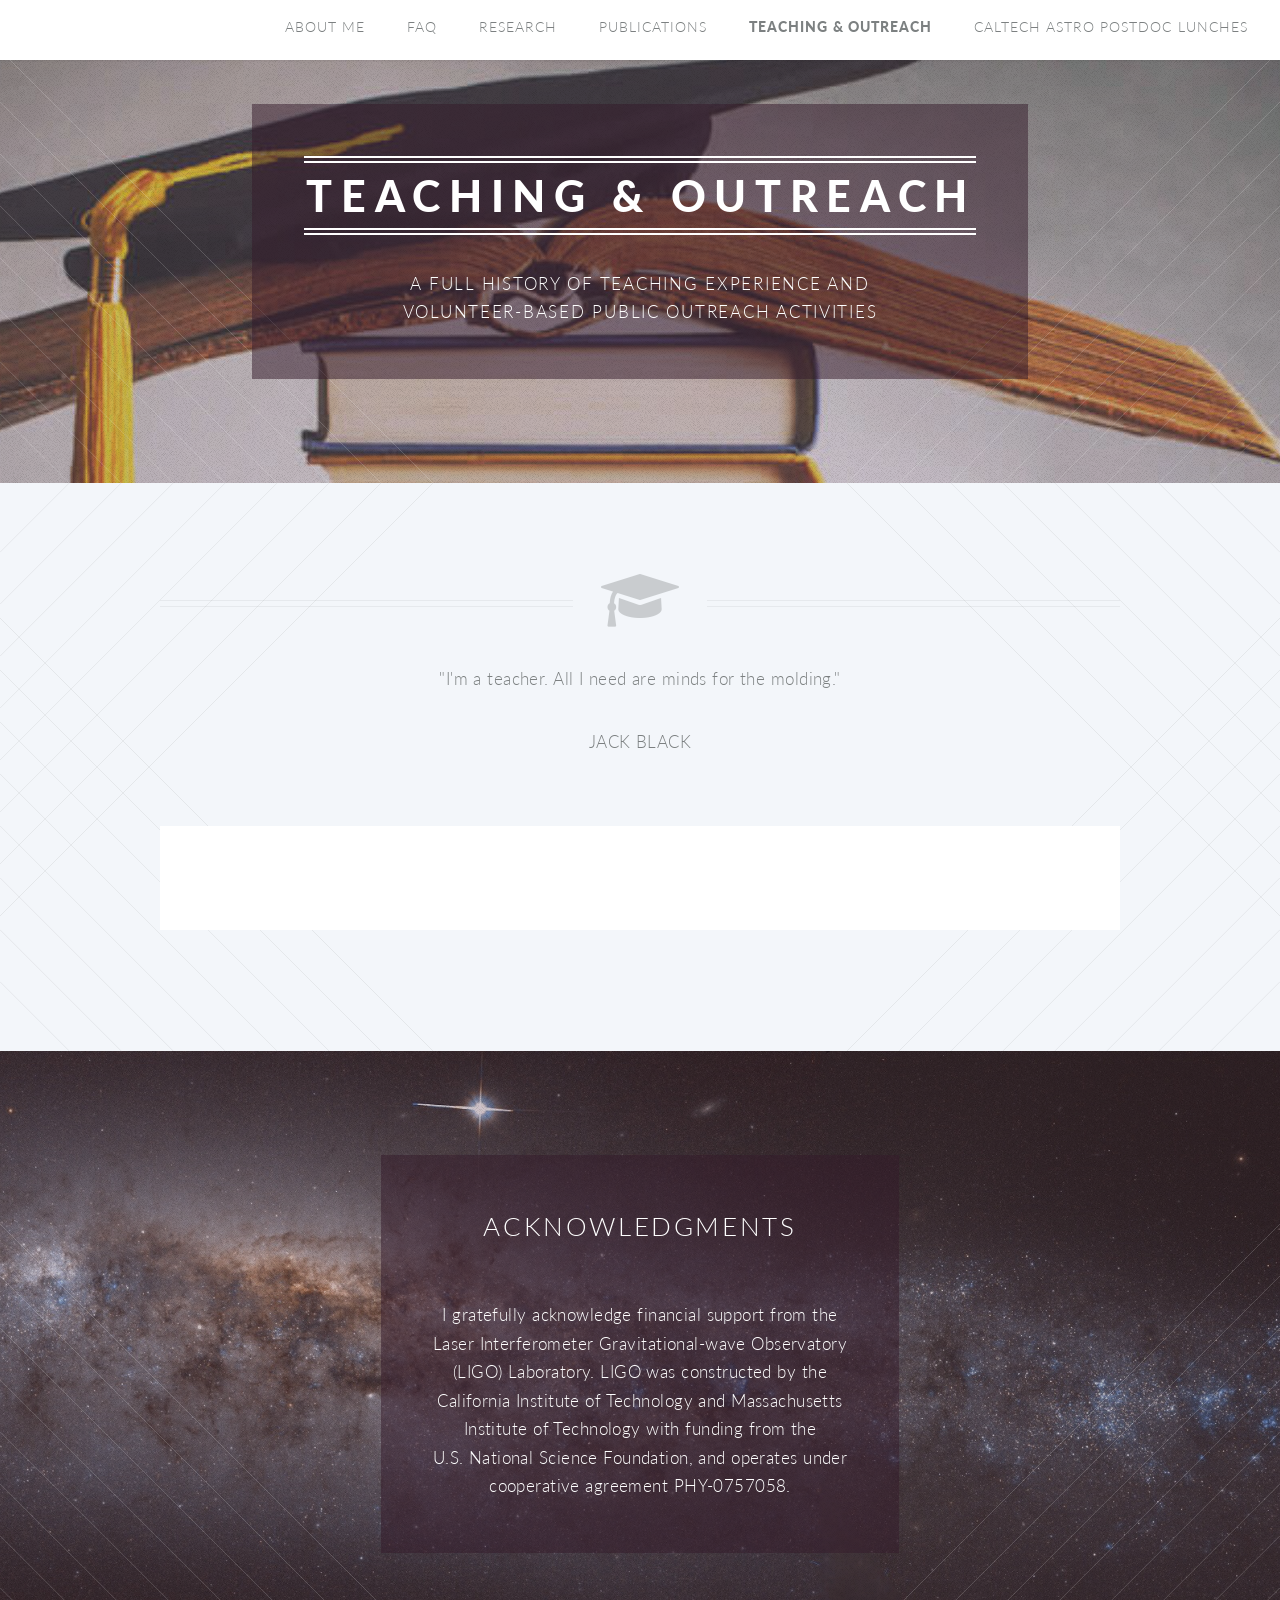
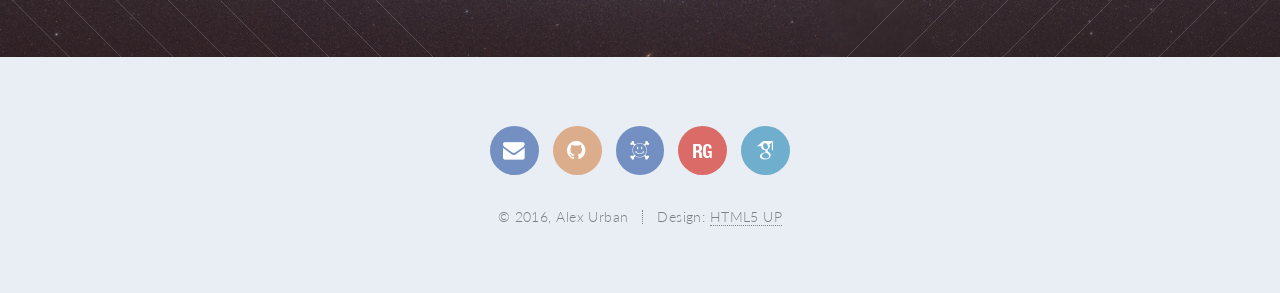
==== commit 570b0f6e: "Minor formatting changes to teaching page." ====
--- a/cv.html
+++ b/cv.html
@@ -64,7 +64,8 @@
 	<article id="main">
 		<header class="special container">
 			<span class="icon fa-graduation-cap"></span>
-			<p><i>"I'm a teacher. All I need are minds for molding."</i> -Jack Black</p>
+			<p>"I'm a teacher. All I need are minds for the molding."</p>
+			<p>JACK BLACK</p>
 			<!--<p>A PDF copy of my CV can be downloaded below.</p>-->
 		</header>
 		
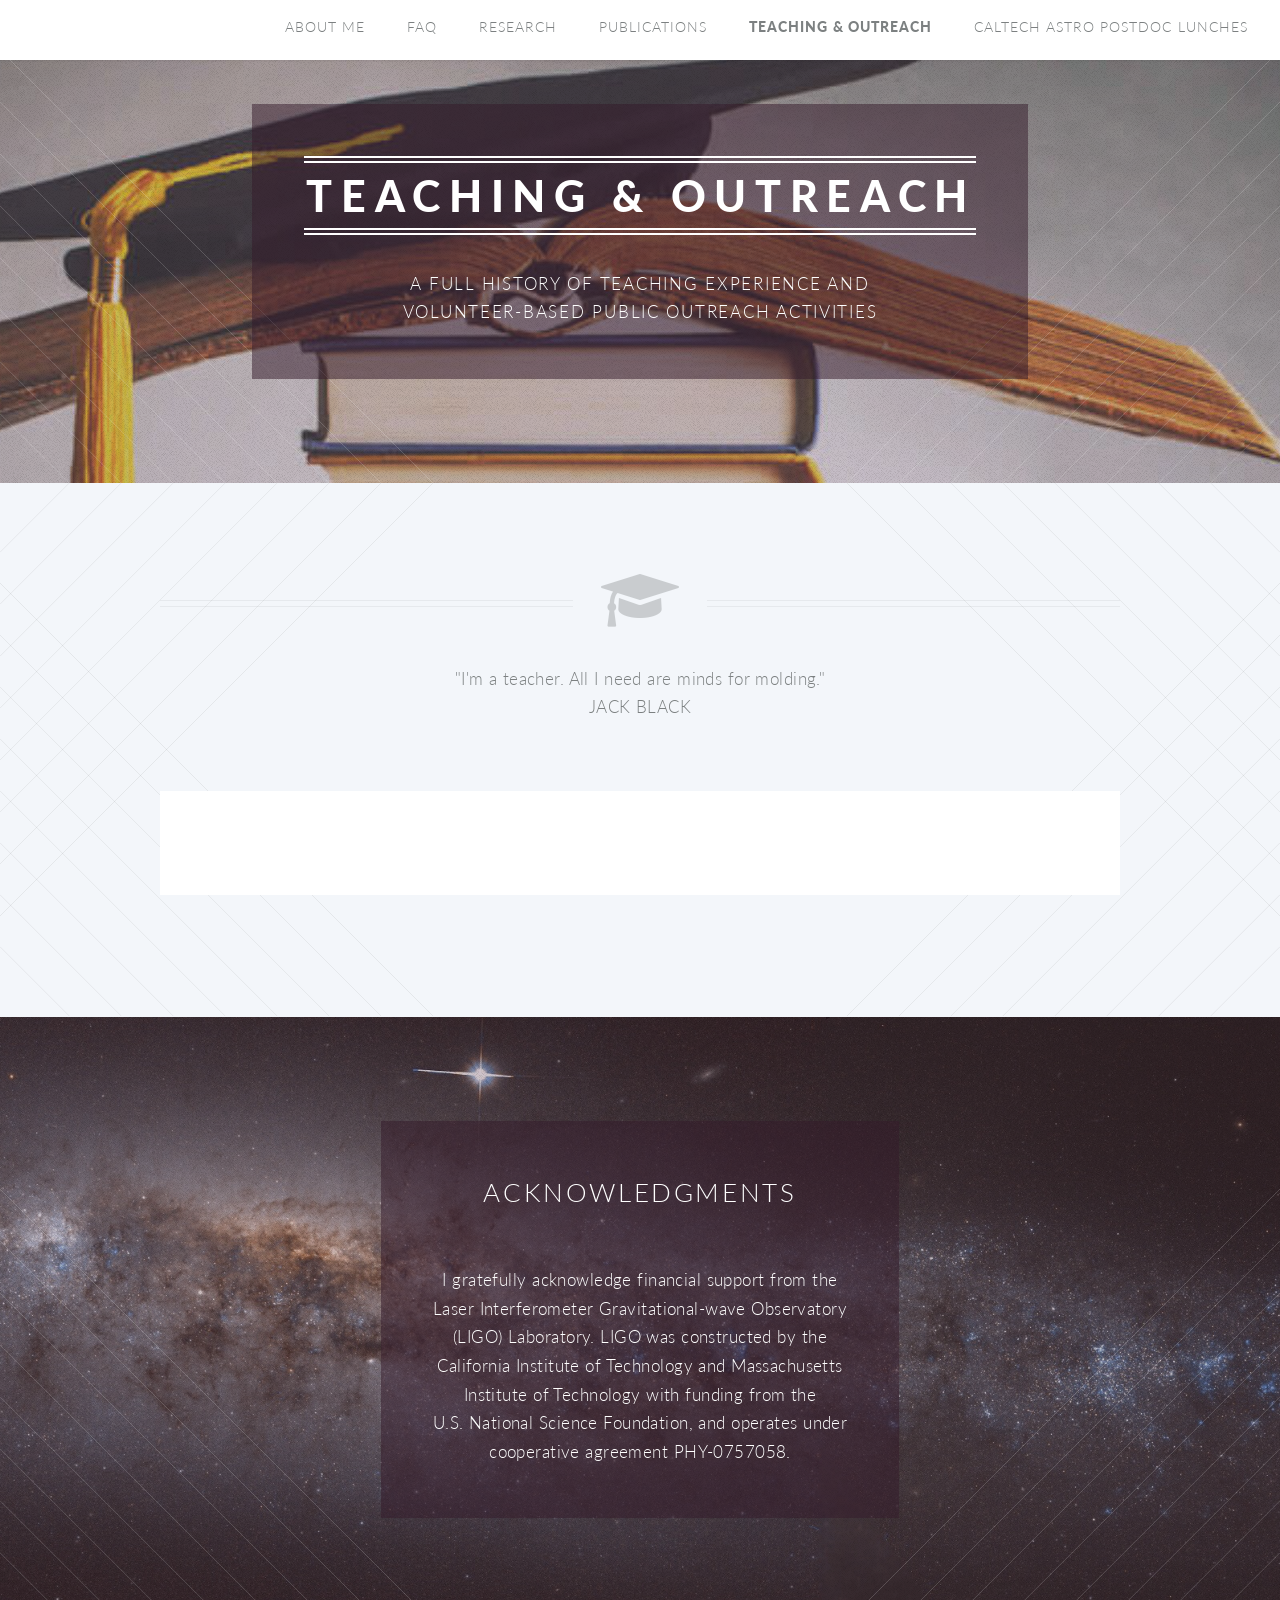
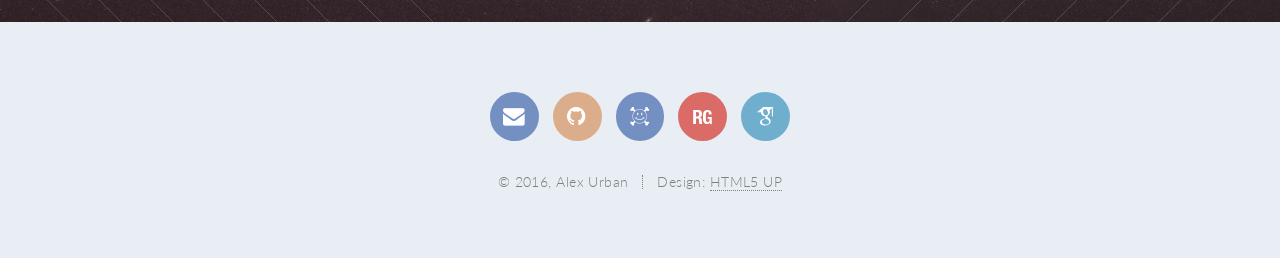
==== commit 38d5dc4b: "Adding quotes to the top of each page, beneath the banner" ====
--- a/cv.html
+++ b/cv.html
@@ -64,9 +64,7 @@
 	<article id="main">
 		<header class="special container">
 			<span class="icon fa-graduation-cap"></span>
-			<p>"I'm a teacher. All I need are minds for the molding."</p>
-			<p>JACK BLACK</p>
-			<!--<p>A PDF copy of my CV can be downloaded below.</p>-->
+			<p>"I'm a teacher. All I need are minds for molding."<br>JACK BLACK</p>
 		</header>
 		
 		<section class="wrapper style4 container">
